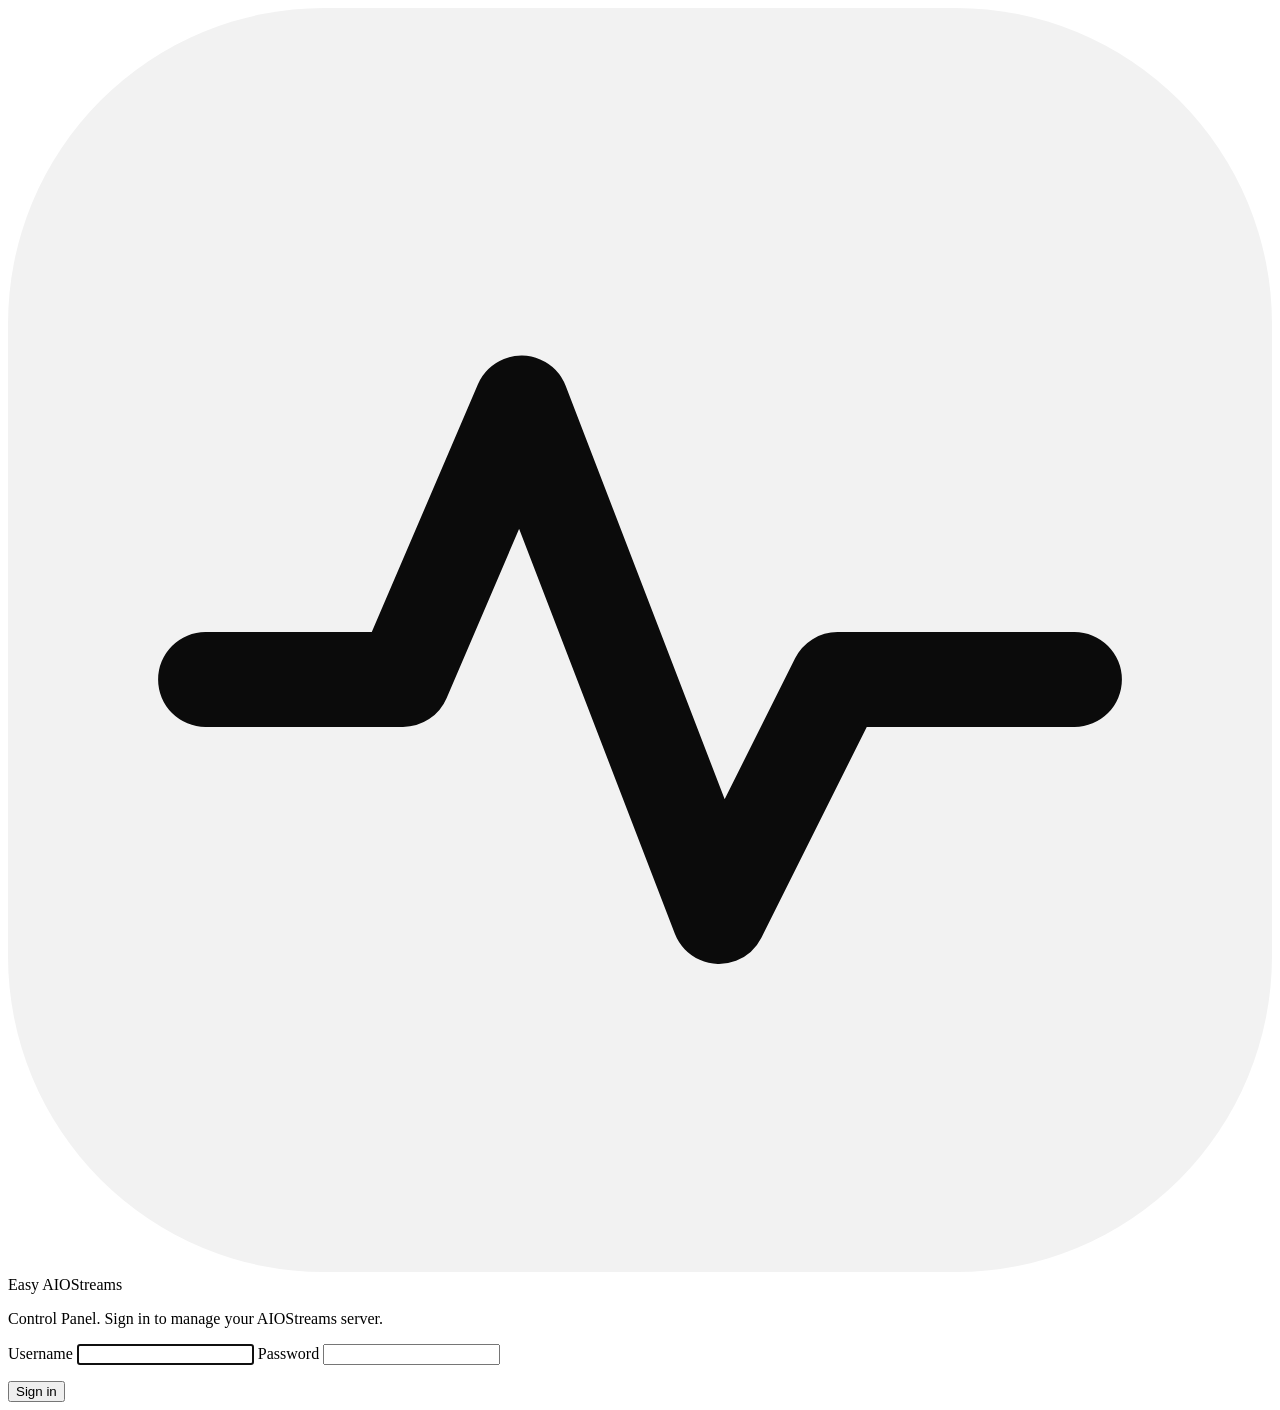
==== control-panel/web/login.html @ a78c717c "Add the control panel (beta) with basic and advanced guides The panel lives in control-panel/ and in" ====
<!doctype html>
<html lang="en">
<head>
<meta charset="utf-8">
<meta name="viewport" content="width=device-width, initial-scale=1">
<meta name="robots" content="noindex,nofollow">
<title>Sign in - Easy AIOStreams Control Panel</title>
<link rel="icon" href="/favicon.svg" type="image/svg+xml">
<link rel="stylesheet" href="/css/app.css">
</head>
<body>
<div class="login-wrap">
  <div class="login">
    <div>
      <div class="brand">
        <svg viewBox="0 0 32 32" aria-hidden="true"><rect width="32" height="32" rx="8" fill="#f2f2f2"/><path d="M5 17h5l3-7 5 13 3-6h6" fill="none" stroke="#0b0b0b" stroke-width="2.4" stroke-linecap="round" stroke-linejoin="round"/></svg>
        <span>Easy AIOStreams</span>
      </div>
      <p>Control Panel. Sign in to manage your AIOStreams server.</p>
    </div>
    <form id="f" autocomplete="on">
      <label>Username
        <input class="input" name="username" autocomplete="username" required autofocus>
      </label>
      <label>Password
        <input class="input" name="password" type="password" autocomplete="current-password" required>
      </label>
      <p class="err" id="err" role="alert"></p>
      <button class="btn primary" type="submit" id="go">Sign in</button>
    </form>
  </div>
</div>
<script type="module" src="/js/login.js"></script>
</body>
</html>
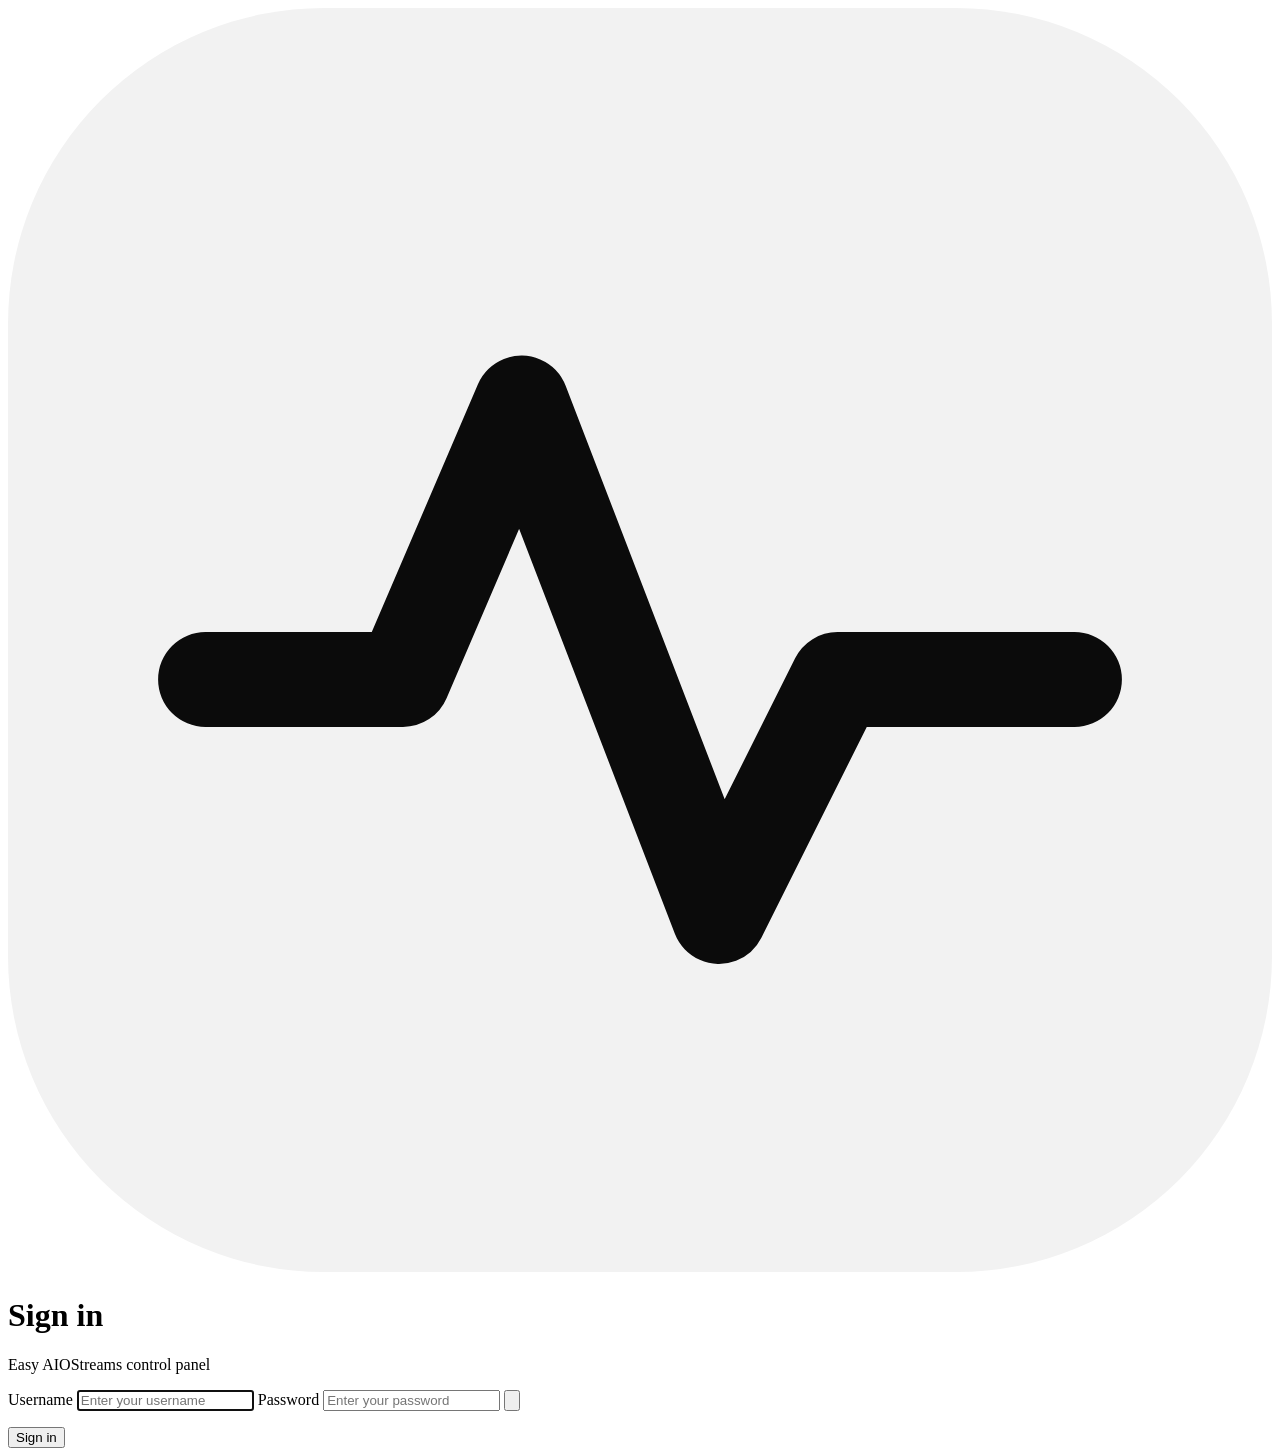
==== commit 60b53384: "Panel 1.4.0: blue main buttons, AIOStreams-style sign-in, new icons - Main buttons (Update, Back up " ====
--- a/control-panel/web/login.html
+++ b/control-panel/web/login.html
@@ -8,22 +8,23 @@
 <link rel="icon" href="/favicon.svg" type="image/svg+xml">
 <link rel="stylesheet" href="/css/app.css">
 </head>
-<body>
+<body class="bare">
 <div class="login-wrap">
   <div class="login">
-    <div>
-      <div class="brand">
-        <svg viewBox="0 0 32 32" aria-hidden="true"><rect width="32" height="32" rx="8" fill="#f2f2f2"/><path d="M5 17h5l3-7 5 13 3-6h6" fill="none" stroke="#0b0b0b" stroke-width="2.4" stroke-linecap="round" stroke-linejoin="round"/></svg>
-        <span>Easy AIOStreams</span>
-      </div>
-      <p>Control Panel. Sign in to manage your AIOStreams server.</p>
+    <div class="login-head">
+      <svg viewBox="0 0 32 32" aria-hidden="true"><rect width="32" height="32" rx="8" fill="#f2f2f2"/><path d="M5 17h5l3-7 5 13 3-6h6" fill="none" stroke="#0b0b0b" stroke-width="2.4" stroke-linecap="round" stroke-linejoin="round"/></svg>
+      <h1>Sign in</h1>
+      <p>Easy AIOStreams control panel</p>
     </div>
     <form id="f" autocomplete="on">
       <label>Username
-        <input class="input" name="username" autocomplete="username" required autofocus>
+        <input class="input" name="username" autocomplete="username" placeholder="Enter your username" required autofocus>
       </label>
       <label>Password
-        <input class="input" name="password" type="password" autocomplete="current-password" required>
+        <span class="pw">
+          <input class="input" name="password" type="password" autocomplete="current-password" placeholder="Enter your password" required>
+          <button class="pw-eye" id="pw-eye" type="button" aria-label="Show password" aria-pressed="false"><svg viewBox="0 0 24 24" aria-hidden="true"><path d="M2 12s3.5-7 10-7 10 7 10 7-3.5 7-10 7S2 12 2 12z"/><circle cx="12" cy="12" r="3"/><path class="slash" d="M3 3l18 18"/></svg></button>
+        </span>
       </label>
       <p class="err" id="err" role="alert"></p>
       <button class="btn primary" type="submit" id="go">Sign in</button>
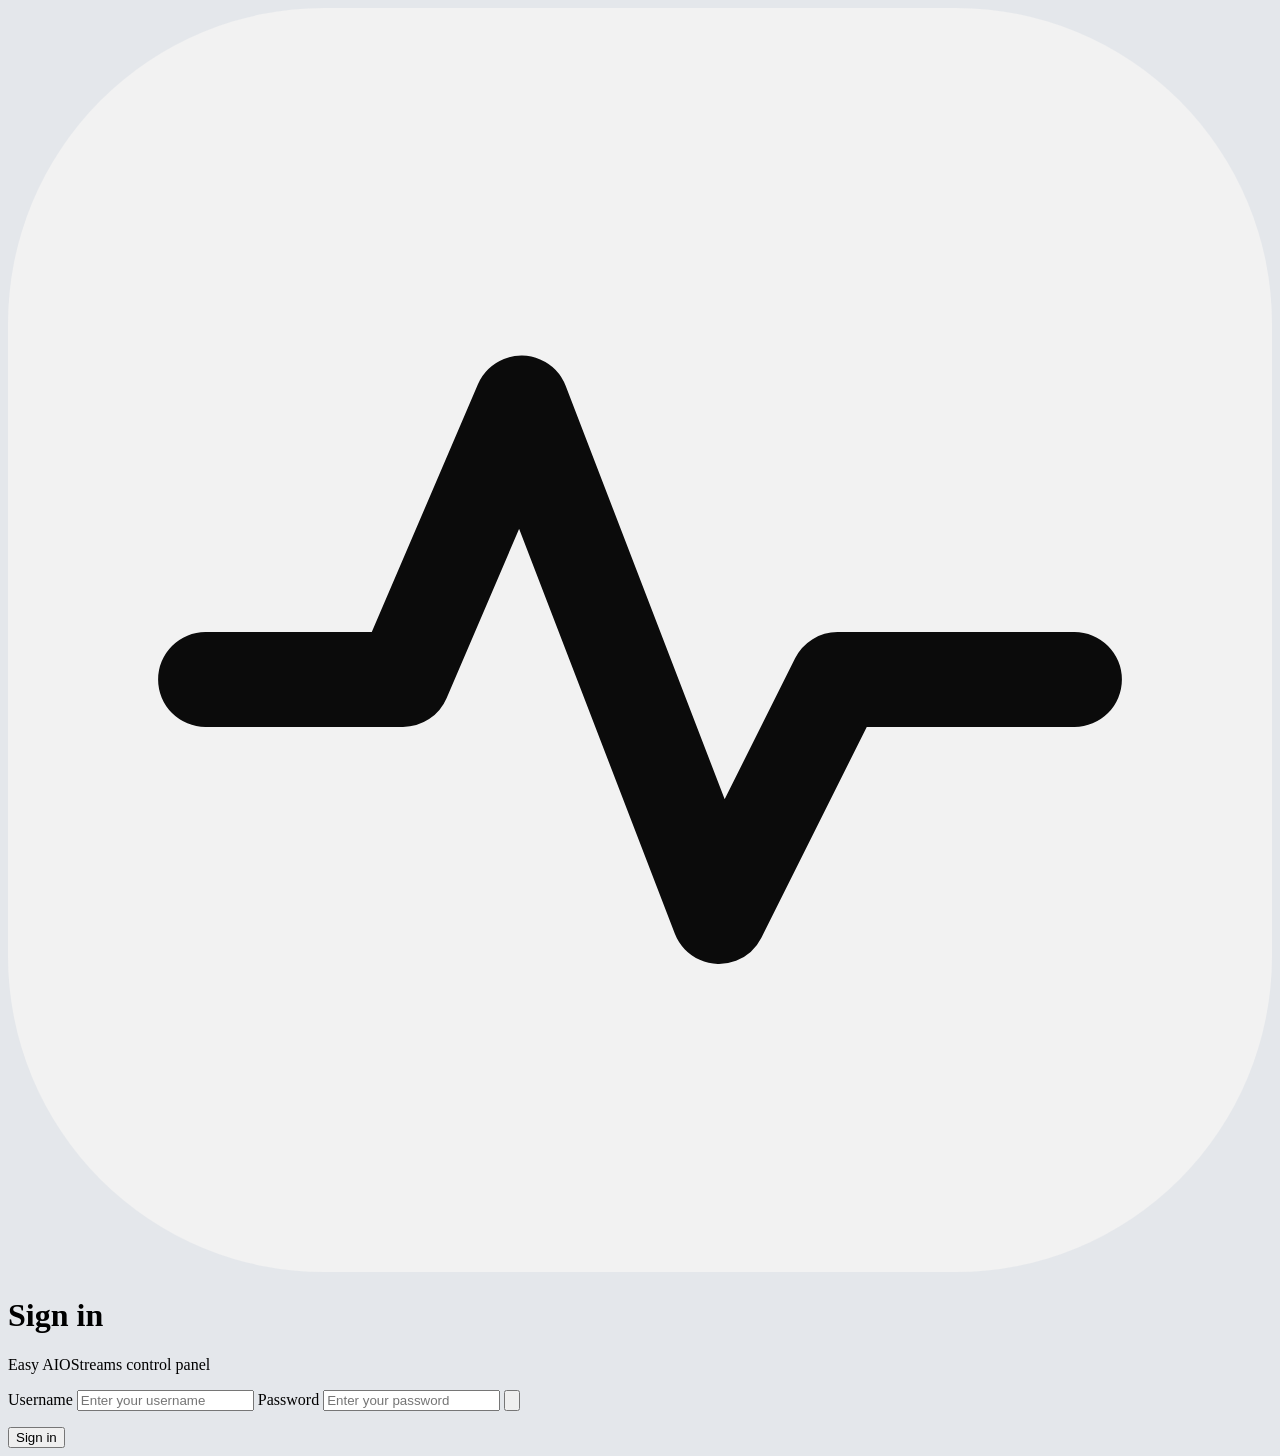
==== commit 920ca3b7: "No white flash while the stylesheet loads Firefox can paint the page before app.css arrives: a white" ====
--- a/control-panel/web/login.html
+++ b/control-panel/web/login.html
@@ -2,17 +2,20 @@
 <html lang="en">
 <head>
 <meta charset="utf-8">
-<meta name="viewport" content="width=device-width, initial-scale=1">
+<meta name="viewport" content="width=device-width, initial-scale=1, interactive-widget=resizes-content">
 <meta name="robots" content="noindex,nofollow">
 <title>Sign in - Easy AIOStreams Control Panel</title>
 <link rel="icon" href="/favicon.svg" type="image/svg+xml">
+<script src="/js/theme.js"></script>
+<!-- Until the stylesheet has loaded: the page's colour, and nothing drawn on it, so a slow load never flashes a white page with a black logo. app.css shows the page; after 4s it shows anyway, should the stylesheet never come -->
+<style>html{background:#070707}@media (prefers-color-scheme:light){html:not([data-theme]){background:#e4e7eb}}html:is([data-theme=light],[data-theme=latte],[data-theme=ghlight],[data-theme=solarlight],[data-theme=gruvlight],[data-theme=everlight],[data-theme=tokyoday],[data-theme=novel],[data-theme=aerogel],[data-theme=basic],[data-theme=material],[data-theme=onelight],[data-theme=dawn]){background:#e4e7eb}body{visibility:hidden;animation:aios-show 0s 4s forwards}@keyframes aios-show{to{visibility:visible}}</style>
 <link rel="stylesheet" href="/css/app.css">
 </head>
 <body class="bare">
 <div class="login-wrap">
   <div class="login">
     <div class="login-head">
-      <svg viewBox="0 0 32 32" aria-hidden="true"><rect width="32" height="32" rx="8" fill="#f2f2f2"/><path d="M5 17h5l3-7 5 13 3-6h6" fill="none" stroke="#0b0b0b" stroke-width="2.4" stroke-linecap="round" stroke-linejoin="round"/></svg>
+      <svg viewBox="0 0 32 32" aria-hidden="true"><rect class="logo-tile" width="32" height="32" rx="8" fill="#f2f2f2"/><path class="logo-line" d="M5 17h5l3-7 5 13 3-6h6" fill="none" stroke="#0b0b0b" stroke-width="2.4" stroke-linecap="round" stroke-linejoin="round"/></svg>
       <h1>Sign in</h1>
       <p>Easy AIOStreams control panel</p>
     </div>
